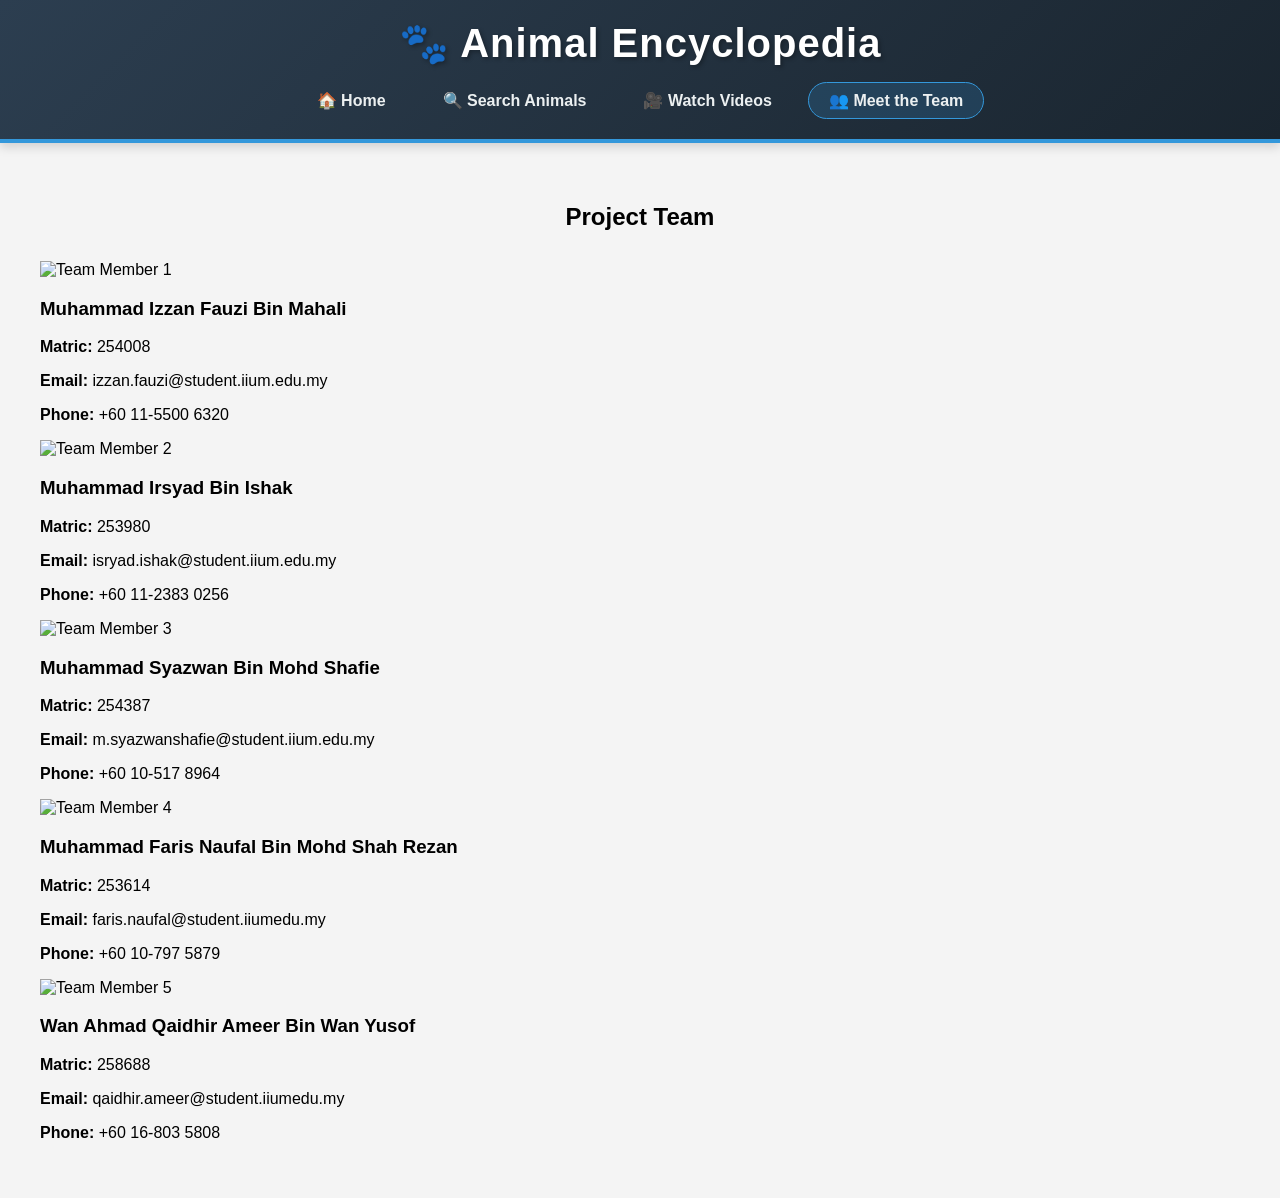
==== about.html @ ed8eb926 "change th searchFinder file into encyclopedia for better understanding" ====
<!DOCTYPE html>
<html lang="en">
<head>
  <meta charset="UTF-8">
  <meta name="viewport" content="width=device-width, initial-scale=1.0">
  <title>About Us - Animal Encyclopedia</title>
  <link rel="stylesheet" href="encyclopedia.css"> 
  <link rel="stylesheet" href="footer.css">   
  <link rel="stylesheet" href="header.css">
</head>
<body class = "allow-scroll">

  <header>
  <h1>🐾 Animal Encyclopedia</h1>
  
  <div class="header-nav">
    <a href="index.html">🏠 Home</a>
    <a href="encyclopedia.html">🔍 Search Animals</a>
    <a href="video.html">🎥 Watch Videos</a>
    <a href="about.html" style="background-color: rgba(52, 152, 219, 0.2); border: 1px solid #3498db;">👥 Meet the Team</a>
  </div>
</header>

  <main class = "about-content" style = "padding: 40px;">
    <h2 style = "text-align: center; margin-bottom: 30px;">Project Team</h2>
    
    <div class="team-wrapper">
      
      <div class = "portfolio-container">
        <img src = "picture/member1.jpg" alt = "Team Member 1" class = "profile-pic">
        <div class = "portfolio-details">
          <h3>Muhammad Izzan Fauzi Bin Mahali</h3>
          <p><strong>Matric:</strong> 254008</p>
          <p><strong>Email:</strong> izzan.fauzi@student.iium.edu.my</p>
          <p><strong>Phone:</strong> +60 11-5500 6320</p>
        </div>
      </div>

      <div class = "portfolio-container">
        <img src = "picture/member2.jpg" alt = "Team Member 2" class = "profile-pic">
        <div class = "portfolio-details">
          <h3>Muhammad Irsyad Bin Ishak</h3>
          <p><strong>Matric:</strong> 253980</p>
          <p><strong>Email:</strong> isryad.ishak@student.iium.edu.my</p>
          <p><strong>Phone:</strong> +60 11-2383 0256</p>
        </div>
      </div>

      <div class = "portfolio-container">
        <img src = "picture/member3.jpg" alt = "Team Member 3" class = "profile-pic">
        <div class = "portfolio-details">
          <h3>Muhammad Syazwan Bin Mohd Shafie</h3>
          <p><strong>Matric:</strong> 254387</p>
          <p><strong>Email:</strong> m.syazwanshafie@student.iium.edu.my</p>
          <p><strong>Phone:</strong> +60 10-517 8964</p>
        </div>
      </div>

      <div class = "portfolio-container">
        <img src = "picture/member4.jpg" alt = "Team Member 4" class = "profile-pic">
        <div class = "portfolio-details">
          <h3>Muhammad Faris Naufal Bin Mohd Shah Rezan</h3>
          <p><strong>Matric:</strong> 253614</p>
          <p><strong>Email:</strong> faris.naufal@student.iiumedu.my</p>
          <p><strong>Phone:</strong> +60 10-797 5879</p>
        </div>
      </div>

      <div class = "portfolio-container">
        <img src = "picture/member5.jpg" alt = "Team Member 5" class = "profile-pic">
        <div class = "portfolio-details">
          <h3>Wan Ahmad Qaidhir Ameer Bin Wan Yusof</h3>
          <p><strong>Matric:</strong> 258688</p>
          <p><strong>Email:</strong> qaidhir.ameer@student.iiumedu.my</p>
          <p><strong>Phone:</strong> +60 16-803 5808</p>
        </div>
      </div>

    </div>
  </main>

  <div id = "footer-placeholder"></div>
  <script src = "component.js"></script>

</body>
</html>
---- encyclopedia.css ----
body {
  font-family: Arial, sans-serif;
  margin: 0;
  background: #f4f4f4;
}

.allow-scroll {
  overflow: auto; 
}

header {
  background: #2c3e50;
  color: white;
  padding: 1rem;
  text-align: center;
}

.controls {
  display: flex;
  justify-content: center;
  gap: 10px;
  margin: 20px;
}

input, select {
  padding: 8px;
  font-size: 16px;
}

.container {
  display: grid;
  grid-template-columns: repeat(auto-fit, minmax(200px, 1fr));
  gap: 20px;
  padding: 20px;
}

.card {
  background: white;
  padding: 15px;
  border-radius: 10px;
  box-shadow: 0 2px 5px rgba(0,0,0,0.1);
  cursor: pointer;
  transition: transform 0.2s;
}

.card:hover {
  transform: scale(1.05);
}

.details {
  position: fixed;
  top: 0;
  left: 0;
  width: 100%;
  height: 100%;
  background: rgba(0,0,0,0.7);
  display: none;
  justify-content: center;
  align-items: center;
}

.details-content {
  background: white;
  padding: 20px;
  border-radius: 10px;
  max-width: 400px;
  width: 90%;
}

.close {
  float: right;
  cursor: pointer;
  font-size: 18px;
  color: red;
}
---- header.css ----
/* --- Global Header Styles (header.css) --- */
header {
  background: linear-gradient(135deg, #2c3e50, #1a252f); 
  color: white;
  padding: 20px 40px;
  text-align: center;
  box-shadow: 0 4px 10px rgba(0, 0, 0, 0.15); 
  border-bottom: 4px solid #3498db; 
  display: flex;
  flex-direction: column;
  align-items: center;
  gap: 10px; 
}

header h1 {
  margin: 0;
  font-size: 2.5rem;
  letter-spacing: 1px;
  text-shadow: 2px 2px 4px rgba(0, 0, 0, 0.3); 
}

/* --- Navigation Links --- */
.header-nav {
  display: flex;
  gap: 15px; 
  margin-top: 5px;
}

.header-nav a {
  color: #ecf0f1; 
  text-decoration: none;
  font-size: 1rem;
  font-weight: bold;
  padding: 8px 20px;
  border-radius: 20px; 
  border: 1px solid transparent;
  transition: all 0.3s ease;
}

.header-nav a:hover {
  background-color: rgba(52, 152, 219, 0.2); 
  border: 1px solid #3498db; 
  color: white;
  transform: translateY(-2px); 
}
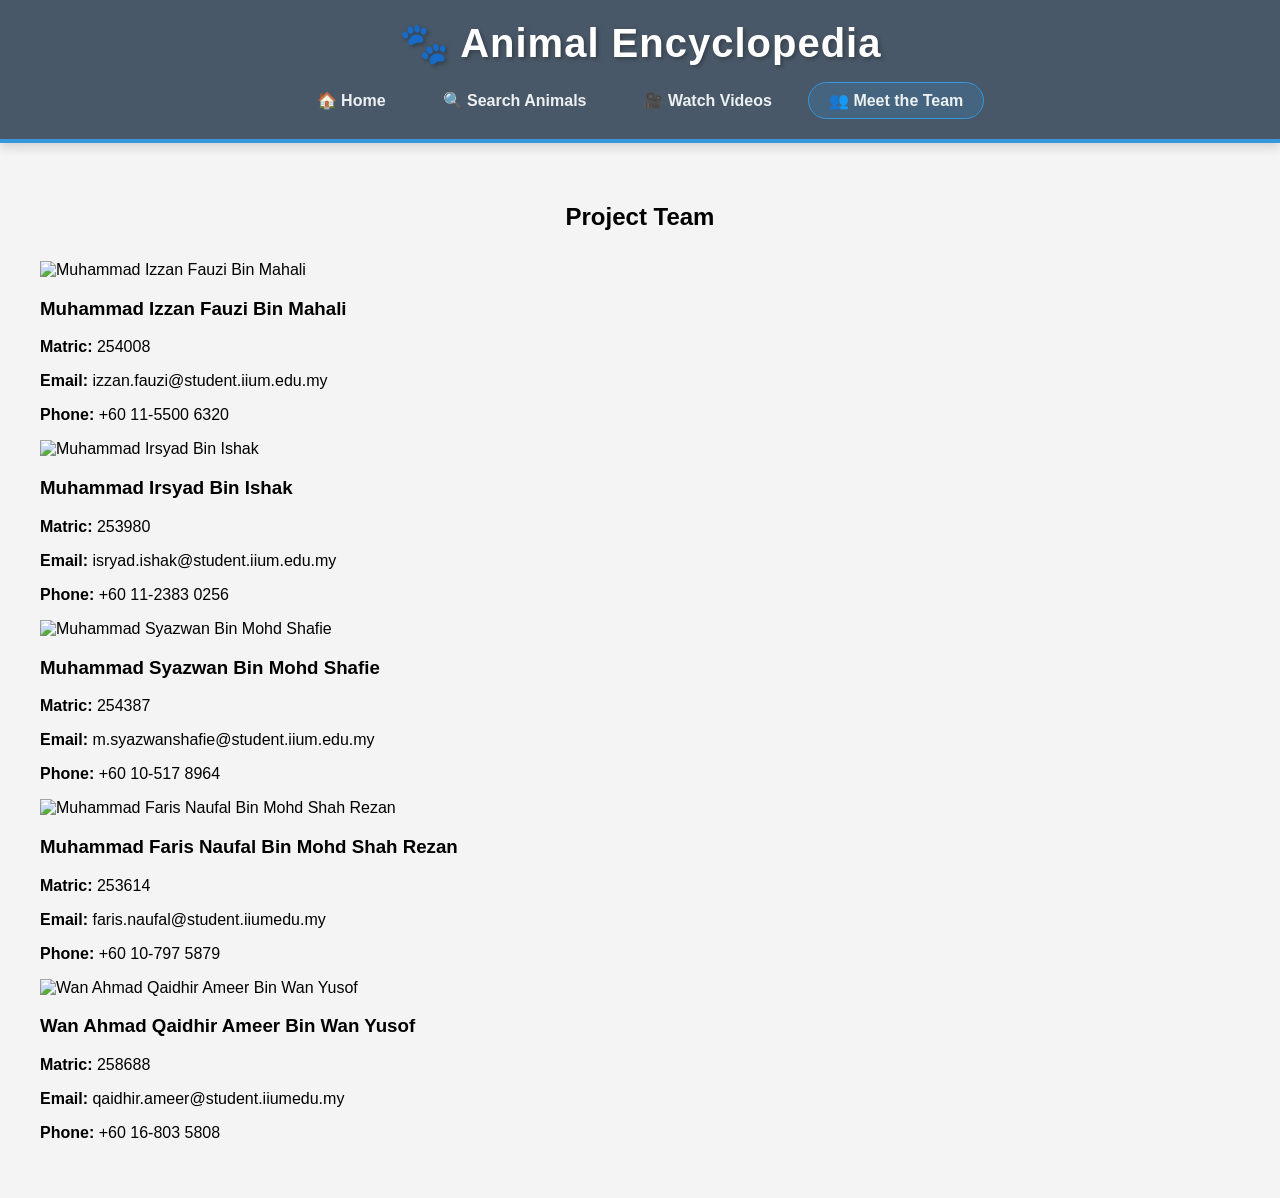
==== commit 5e62169c: "new background cover" ====
--- a/about.html
+++ b/about.html
@@ -3,84 +3,35 @@
 <head>
   <meta charset="UTF-8">
   <meta name="viewport" content="width=device-width, initial-scale=1.0">
-  <title>About Us - Animal Encyclopedia</title>
-  <link rel="stylesheet" href="encyclopedia.css"> 
-  <link rel="stylesheet" href="footer.css">   
+  <title>Meet the Team - Animal Encyclopedia</title>
+  
+  <link rel="stylesheet" href="background.css"> 
+  <link rel="stylesheet" href="footer.css">      
   <link rel="stylesheet" href="header.css">
 </head>
-<body class = "allow-scroll">
+<body>
 
   <header>
-  <h1>🐾 Animal Encyclopedia</h1>
-  
-  <div class="header-nav">
-    <a href="index.html">🏠 Home</a>
-    <a href="encyclopedia.html">🔍 Search Animals</a>
-    <a href="video.html">🎥 Watch Videos</a>
-    <a href="about.html" style="background-color: rgba(52, 152, 219, 0.2); border: 1px solid #3498db;">👥 Meet the Team</a>
-  </div>
-</header>
+    <h1>🐾 Animal Encyclopedia</h1>
+    <div class="header-nav">
+      <a href="index.html">🏠 Home</a>
+      <a href="encyclopedia.html">🔍 Search Animals</a>
+      <a href="video.html">🎥 Watch Videos</a>
+      <a href="about.html" style="background-color: rgba(52, 152, 219, 0.2); border: 1px solid #3498db;">👥 Meet the Team</a>
+    </div>
+  </header>
 
-  <main class = "about-content" style = "padding: 40px;">
-    <h2 style = "text-align: center; margin-bottom: 30px;">Project Team</h2>
+  <main class="about-content" style="padding: 40px;">
+    <h2 style="text-align: center; margin-bottom: 30px;">Project Team</h2>
     
-    <div class="team-wrapper">
-      
-      <div class = "portfolio-container">
-        <img src = "picture/member1.jpg" alt = "Team Member 1" class = "profile-pic">
-        <div class = "portfolio-details">
-          <h3>Muhammad Izzan Fauzi Bin Mahali</h3>
-          <p><strong>Matric:</strong> 254008</p>
-          <p><strong>Email:</strong> izzan.fauzi@student.iium.edu.my</p>
-          <p><strong>Phone:</strong> +60 11-5500 6320</p>
-        </div>
-      </div>
+    <div class="team-wrapper" id="teamContainer"></div>
 
-      <div class = "portfolio-container">
-        <img src = "picture/member2.jpg" alt = "Team Member 2" class = "profile-pic">
-        <div class = "portfolio-details">
-          <h3>Muhammad Irsyad Bin Ishak</h3>
-          <p><strong>Matric:</strong> 253980</p>
-          <p><strong>Email:</strong> isryad.ishak@student.iium.edu.my</p>
-          <p><strong>Phone:</strong> +60 11-2383 0256</p>
-        </div>
-      </div>
-
-      <div class = "portfolio-container">
-        <img src = "picture/member3.jpg" alt = "Team Member 3" class = "profile-pic">
-        <div class = "portfolio-details">
-          <h3>Muhammad Syazwan Bin Mohd Shafie</h3>
-          <p><strong>Matric:</strong> 254387</p>
-          <p><strong>Email:</strong> m.syazwanshafie@student.iium.edu.my</p>
-          <p><strong>Phone:</strong> +60 10-517 8964</p>
-        </div>
-      </div>
-
-      <div class = "portfolio-container">
-        <img src = "picture/member4.jpg" alt = "Team Member 4" class = "profile-pic">
-        <div class = "portfolio-details">
-          <h3>Muhammad Faris Naufal Bin Mohd Shah Rezan</h3>
-          <p><strong>Matric:</strong> 253614</p>
-          <p><strong>Email:</strong> faris.naufal@student.iiumedu.my</p>
-          <p><strong>Phone:</strong> +60 10-797 5879</p>
-        </div>
-      </div>
-
-      <div class = "portfolio-container">
-        <img src = "picture/member5.jpg" alt = "Team Member 5" class = "profile-pic">
-        <div class = "portfolio-details">
-          <h3>Wan Ahmad Qaidhir Ameer Bin Wan Yusof</h3>
-          <p><strong>Matric:</strong> 258688</p>
-          <p><strong>Email:</strong> qaidhir.ameer@student.iiumedu.my</p>
-          <p><strong>Phone:</strong> +60 16-803 5808</p>
-        </div>
-      </div>
-
-    </div>
   </main>
 
-  <div id = "footer-placeholder"></div>
-  <script src = "component.js"></script>
+  <div id="footer-placeholder"></div>
+  
+  <script src="component.js"></script>
+  <script src="about.js"></script>
 
 </body>
 </html>
--- a/background.css
+++ b/background.css
@@ -0,0 +1,79 @@
+body {
+  font-family: Arial, sans-serif;
+  margin: 0;
+  background: #f4f4f4;
+}
+
+.allow-scroll {
+  overflow: auto; 
+}
+
+.controls {
+  display: flex;
+  justify-content: center;
+  gap: 10px;
+  margin: 20px;
+}
+
+input, select {
+  padding: 8px;
+  font-size: 16px;
+}
+
+.container {
+  display: grid;
+  grid-template-columns: repeat(auto-fit, minmax(200px, 1fr));
+  gap: 20px;
+  padding: 20px;
+}
+
+.card {
+  background: white;
+  padding: 15px;
+  border-radius: 10px;
+  box-shadow: 0 2px 5px rgba(0,0,0,0.1);
+  cursor: pointer;
+  transition: transform 0.2s;
+}
+
+.card:hover {
+  transform: scale(1.05);
+}
+
+.details {
+  position: fixed;
+  top: 0;
+  left: 0;
+  width: 100%;
+  height: 100%;
+  background: rgba(0,0,0,0.7);
+  display: none;
+  justify-content: center;
+  align-items: center;
+}
+
+.details-content {
+  background: white;
+  padding: 20px;
+  border-radius: 10px;
+  max-width: 400px;
+  width: 90%;
+}
+
+.close {
+  float: right;
+  cursor: pointer;
+  font-size: 18px;
+  color: red;
+}
+
+/* Consolidated Global Input Styles */
+input, select {
+  padding: 10px 15px;
+  font-size: 1rem;
+  border: 1px solid #ccc;
+  border-radius: 8px;
+  outline: none;
+  font-family: Arial, sans-serif;
+  box-shadow: 0 2px 5px rgba(0,0,0,0.05);
+}
--- a/header.css
+++ b/header.css
@@ -1,6 +1,15 @@
 /* --- Global Header Styles (header.css) --- */
 header {
-  background: linear-gradient(135deg, #2c3e50, #1a252f); 
+  /* Link to your new header GIF */
+  background-image: url('image/background/header-background.gif');
+
+  /* Paint your navy blue color over the GIF at 80% opacity */
+  background-color: rgba(44, 62, 80, 0.85); 
+  background-blend-mode: overlay; 
+
+  background-size: cover;
+  background-position: center;
+
   color: white;
   padding: 20px 40px;
   text-align: center;
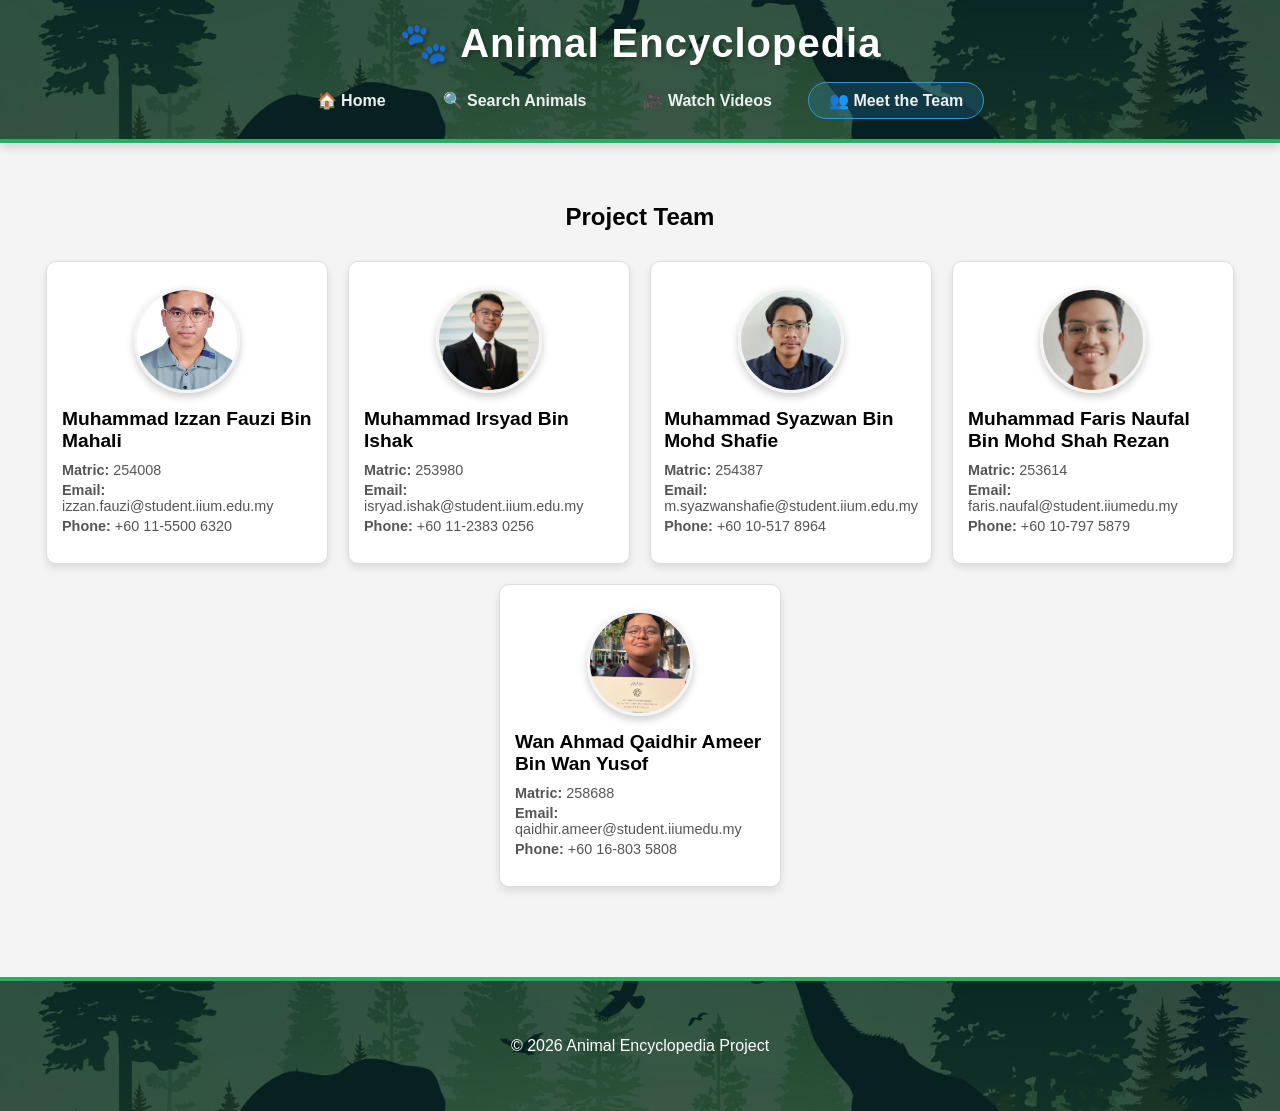
==== commit 43df3d96: "minor tweak" ====
--- a/about.html
+++ b/about.html
@@ -1,37 +1,37 @@
 <!DOCTYPE html>
-<html lang="en">
+<html lang = "en">
 <head>
-  <meta charset="UTF-8">
-  <meta name="viewport" content="width=device-width, initial-scale=1.0">
+  <meta charset = "UTF-8">
+  <meta name = "viewport" content = "width=device-width, initial-scale=1.0">
   <title>Meet the Team - Animal Encyclopedia</title>
   
-  <link rel="stylesheet" href="background.css"> 
-  <link rel="stylesheet" href="footer.css">      
-  <link rel="stylesheet" href="header.css">
+  <link rel = "stylesheet" href = "background.css"> 
+  <link rel = "stylesheet" href = "footer.css">      
+  <link rel = "stylesheet" href = "header.css">
 </head>
 <body>
 
   <header>
     <h1>🐾 Animal Encyclopedia</h1>
-    <div class="header-nav">
-      <a href="index.html">🏠 Home</a>
-      <a href="encyclopedia.html">🔍 Search Animals</a>
-      <a href="video.html">🎥 Watch Videos</a>
-      <a href="about.html" style="background-color: rgba(52, 152, 219, 0.2); border: 1px solid #3498db;">👥 Meet the Team</a>
+    <div class = "header-nav">
+      <a href = "index.html">🏠 Home</a>
+      <a href = "encyclopedia.html">🔍 Search Animals</a>
+      <a href = "video.html">🎥 Watch Videos</a>
+      <a href = "about.html" style="background-color: rgba(52, 152, 219, 0.2); border: 1px solid #3498db;">👥 Meet the Team</a>
     </div>
   </header>
 
-  <main class="about-content" style="padding: 40px;">
-    <h2 style="text-align: center; margin-bottom: 30px;">Project Team</h2>
+  <main class = "about-content" style = "padding: 40px;">
+    <h2 style = "text-align: center; margin-bottom: 30px;">Project Team</h2>
     
-    <div class="team-wrapper" id="teamContainer"></div>
+    <div class = "team-wrapper" id = "teamContainer"></div>
 
   </main>
 
-  <div id="footer-placeholder"></div>
+  <div id = "footer-placeholder"></div>
   
-  <script src="component.js"></script>
-  <script src="about.js"></script>
+  <script src = "component.js"></script>
+  <script src = "about.js"></script>
 
 </body>
 </html>
--- a/background.css
+++ b/background.css
@@ -76,4 +76,13 @@
   outline: none;
   font-family: Arial, sans-serif;
   box-shadow: 0 2px 5px rgba(0,0,0,0.05);
+}
+
+/* --- Mobile Styles for Animal Search --- */
+@media (max-width: 768px) {
+  .controls {
+    flex-direction: column; /* Stacks the search bars vertically on phones */
+    align-items: stretch;
+    padding: 0 20px;
+  }
 }
--- a/footer.css
+++ b/footer.css
@@ -0,0 +1,79 @@
+/* --- Footer Team Portfolio Styles --- */
+.site-footer {
+  /* 1. Add the exact same background image as the header */
+  background-image: url('image/background/header-background.jpeg');
+  background-size: cover;
+  background-position: center;
+
+  /* 2. Changed the color layer to match the header's exact charcoal tint */
+  background-color: rgba(20, 30, 20, 0.65);
+  /* 3. Changed from 'overlay' to 'multiply' so the image darkens identically */
+  background-blend-mode: multiply;
+
+  color: white;
+  padding: 40px 20px;
+  margin-top: 50px; 
+  text-align: center; 
+
+  /* 4. Optional: Adds a matching top border if you want it symmetrical with the header's bottom border */
+  border-top: 4px solid #27ae60;
+}
+
+.site-footer h2 {
+  margin: 0 0 30px 0;
+  font-size: 2rem;
+  letter-spacing: 1px;
+}
+
+/* This wrapper holds all 5 cards and spaces them out */
+.team-wrapper {
+  display: flex;
+  flex-wrap: wrap; /* Allows cards to wrap to the next line on small screens */
+  justify-content: center;
+  gap: 20px; /* Space between each team member card */
+  max-width: 1400px;
+  margin: 0 auto;
+}
+
+/* The individual member card */
+/* 1. Update the card background so it looks good on a light page */
+.portfolio-container {
+  display: flex;
+  flex-direction: column;
+  align-items: center;
+  background: white; /* Changed from transparent to solid white */
+  padding: 25px 15px;
+  border-radius: 10px;
+  border: 1px solid #ddd; /* Light gray border */
+  box-shadow: 0 4px 8px rgba(0,0,0,0.1); /* Added a nice soft shadow */
+  width: 250px; 
+  transition: transform 0.2s ease; 
+}
+
+/* Small hover effect to make the cards feel interactive */
+.portfolio-container:hover {
+  transform: translateY(-10px);
+  background: rgba(255, 255, 255, 0.1);
+}
+
+.profile-pic {
+  width: 100px;
+  height: 100px;
+  border-radius: 50%; 
+  object-fit: cover; 
+  border: 3px solid #f4f4f4;
+  box-shadow: 0 4px 8px rgba(0,0,0,0.2);
+  margin-bottom: 15px; /* Space between picture and name */
+}
+
+.portfolio-details h3 {
+  margin: 0 0 10px 0;
+  font-size: 1.2rem;
+}
+
+/* 2. Change the detail text color to dark gray so you can read it! */
+.portfolio-details p {
+  margin: 4px 0;
+  font-size: 0.9rem;
+  color: #555; /* Changed from #ecf0f1 (white) to #555 (dark gray) */
+}
--- a/header.css
+++ b/header.css
@@ -1,12 +1,12 @@
 /* --- Global Header Styles (header.css) --- */
 header {
   /* Link to your new header GIF */
-  background-image: url('image/background/header-background.gif');
+  background-image: url('image/background/header-background.jpeg');
 
-  /* Paint your navy blue color over the GIF at 80% opacity */
-  background-color: rgba(44, 62, 80, 0.85); 
-  background-blend-mode: overlay; 
-
+  /* Changed to a darker charcoal-tint with slightly higher opacity (0.65) 
+     to make the white text pop significantly more against the trees */
+  background-color: rgba(20, 30, 20, 0.65); 
+  background-blend-mode: multiply; /* Changed to 'multiply' to cleanly darken the green image */
   background-size: cover;
   background-position: center;
 
@@ -14,7 +14,7 @@
   padding: 20px 40px;
   text-align: center;
   box-shadow: 0 4px 10px rgba(0, 0, 0, 0.15); 
-  border-bottom: 4px solid #3498db; 
+  border-bottom: 4px solid #27ae60; 
   display: flex;
   flex-direction: column;
   align-items: center;
@@ -51,4 +51,21 @@
   border: 1px solid #3498db; 
   color: white;
   transform: translateY(-2px); 
+}
+
+/* --- Mobile Styles for Header --- */
+@media (max-width: 768px) {
+  header h1 {
+    font-size: 1.8rem; /* Shrink the header title slightly */
+  }
+  
+  .header-nav {
+    flex-wrap: wrap; /* Allows the buttons to stack on top of each other */
+    justify-content: center;
+  }
+  
+  .header-nav a {
+    padding: 8px 12px; /* Make the buttons slightly smaller to fit better */
+    font-size: 0.9rem;
+  }
 }
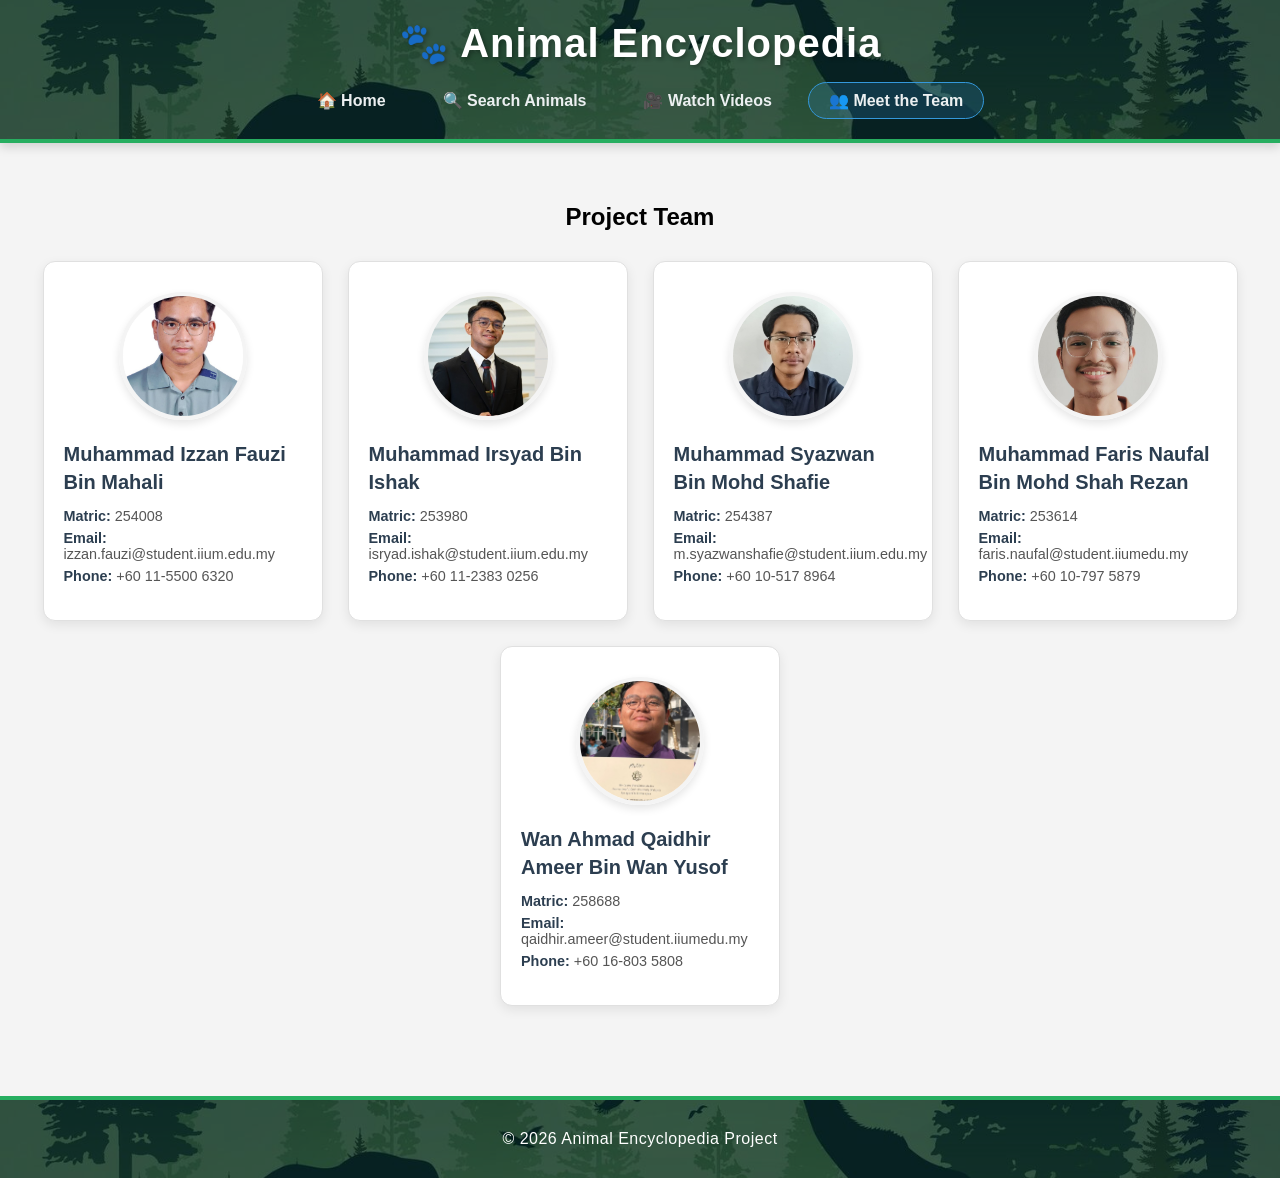
==== commit 6967837c: "added comments" ====
--- a/about.html
+++ b/about.html
@@ -8,6 +8,7 @@
   <link rel = "stylesheet" href = "background.css"> 
   <link rel = "stylesheet" href = "footer.css">      
   <link rel = "stylesheet" href = "header.css">
+  <link rel = "stylesheet" href = "about.css">
 </head>
 <body>
 
--- a/footer.css
+++ b/footer.css
@@ -1,79 +1,26 @@
-/* --- Footer Team Portfolio Styles --- */
+/* --- Clean, Unified Footer Styles (footer.css) --- */
+
 .site-footer {
-  /* 1. Add the exact same background image as the header */
+  /* Connected asset path matching your header image */
   background-image: url('image/background/header-background.jpeg');
   background-size: cover;
   background-position: center;
 
-  /* 2. Changed the color layer to match the header's exact charcoal tint */
-  background-color: rgba(20, 30, 20, 0.65);
-  /* 3. Changed from 'overlay' to 'multiply' so the image darkens identically */
-  background-blend-mode: multiply;
+  /* Natural dark charcoal tint for absolute text readability */
+  background-color: rgba(20, 30, 20, 0.65); 
+  background-blend-mode: multiply; 
 
   color: white;
-  padding: 40px 20px;
+  padding: 30px 20px;
   margin-top: 50px; 
   text-align: center; 
-
-  /* 4. Optional: Adds a matching top border if you want it symmetrical with the header's bottom border */
-  border-top: 4px solid #27ae60;
+  
+  /* Symmetrical green accent border matching the header */
+  border-top: 4px solid #27ae60; 
 }
 
-.site-footer h2 {
-  margin: 0 0 30px 0;
-  font-size: 2rem;
-  letter-spacing: 1px;
-}
-
-/* This wrapper holds all 5 cards and spaces them out */
-.team-wrapper {
-  display: flex;
-  flex-wrap: wrap; /* Allows cards to wrap to the next line on small screens */
-  justify-content: center;
-  gap: 20px; /* Space between each team member card */
-  max-width: 1400px;
-  margin: 0 auto;
-}
-
-/* The individual member card */
-/* 1. Update the card background so it looks good on a light page */
-.portfolio-container {
-  display: flex;
-  flex-direction: column;
-  align-items: center;
-  background: white; /* Changed from transparent to solid white */
-  padding: 25px 15px;
-  border-radius: 10px;
-  border: 1px solid #ddd; /* Light gray border */
-  box-shadow: 0 4px 8px rgba(0,0,0,0.1); /* Added a nice soft shadow */
-  width: 250px; 
-  transition: transform 0.2s ease; 
-}
-
-/* Small hover effect to make the cards feel interactive */
-.portfolio-container:hover {
-  transform: translateY(-10px);
-  background: rgba(255, 255, 255, 0.1);
-}
-
-.profile-pic {
-  width: 100px;
-  height: 100px;
-  border-radius: 50%; 
-  object-fit: cover; 
-  border: 3px solid #f4f4f4;
-  box-shadow: 0 4px 8px rgba(0,0,0,0.2);
-  margin-bottom: 15px; /* Space between picture and name */
-}
-
-.portfolio-details h3 {
-  margin: 0 0 10px 0;
-  font-size: 1.2rem;
-}
-
-/* 2. Change the detail text color to dark gray so you can read it! */
-.portfolio-details p {
-  margin: 4px 0;
-  font-size: 0.9rem;
-  color: #555; /* Changed from #ecf0f1 (white) to #555 (dark gray) */
+.site-footer p {
+  margin: 0;
+  font-size: 1rem;
+  letter-spacing: 0.5px;
 }
--- a/header.css
+++ b/header.css
@@ -1,6 +1,5 @@
 /* --- Global Header Styles (header.css) --- */
 header {
-  /* Link to your new header GIF */
   background-image: url('image/background/header-background.jpeg');
 
   /* Changed to a darker charcoal-tint with slightly higher opacity (0.65) 
--- a/about.css
+++ b/about.css
@@ -0,0 +1,64 @@
+/* The wrapper that centers the 5 cards on your screen */
+.team-wrapper {
+  display: flex;
+  flex-wrap: wrap;       /* Allows cards to wrap neatly onto new rows on smaller screens */
+  justify-content: center;
+  gap: 25px;            /* Comfortable spacing between cards */
+  max-width: 1200px;
+  margin: 30px auto 0 auto;
+}
+
+/* The individual team portfolio card layout */
+.portfolio-container {
+  display: flex;
+  flex-direction: column;
+  align-items: center;
+  background: #ffffff;  /* Solid white card background */
+  padding: 30px 20px;
+  border-radius: 12px;
+  border: 1px solid #e0e0e0;
+  box-shadow: 0 4px 12px rgba(0, 0, 0, 0.08); /* Soft drop shadow */
+  width: 280px;         /* Uniform width for all team members */
+  box-sizing: border-box;
+  transition: transform 0.3s ease, box-shadow 0.3s ease;
+}
+
+/* Clean micro-interaction when a user hovers over a member's card */
+.portfolio-container:hover {
+  transform: translateY(-8px); /* Smoothly lifts the card up */
+  box-shadow: 0 8px 20px rgba(0, 0, 0, 0.15); /* Deepens the shadow */
+}
+
+/* Styles for the round student profile pictures */
+.profile-pic {
+  width: 120px;
+  height: 120px;
+  border-radius: 50%;   /* Cuts the image into a perfect circle */
+  object-fit: cover;    /* Prevents the photo from stretching or distorting */
+  border: 4px solid #f4f4f4;
+  box-shadow: 0 4px 8px rgba(0, 0, 0, 0.1);
+  margin-bottom: 20px;
+}
+
+/* Team member typography mapping */
+.portfolio-details {
+  text-align: left;
+  width: 100%;
+}
+
+.portfolio-details h3 {
+  margin: 0 0 12px 0;
+  color: #2c3e50;       /* Dark slate gray for names */
+  font-size: 1.25rem;
+  line-height: 1.4;
+}
+
+.portfolio-details p {
+  margin: 6px 0;
+  font-size: 0.9rem;
+  color: #555555;       /* Clearly readable dark gray for data metrics */
+}
+
+.portfolio-details strong {
+  color: #2c3e50;       /* Darker tone for label weights (e.g., Matric:) */
+}
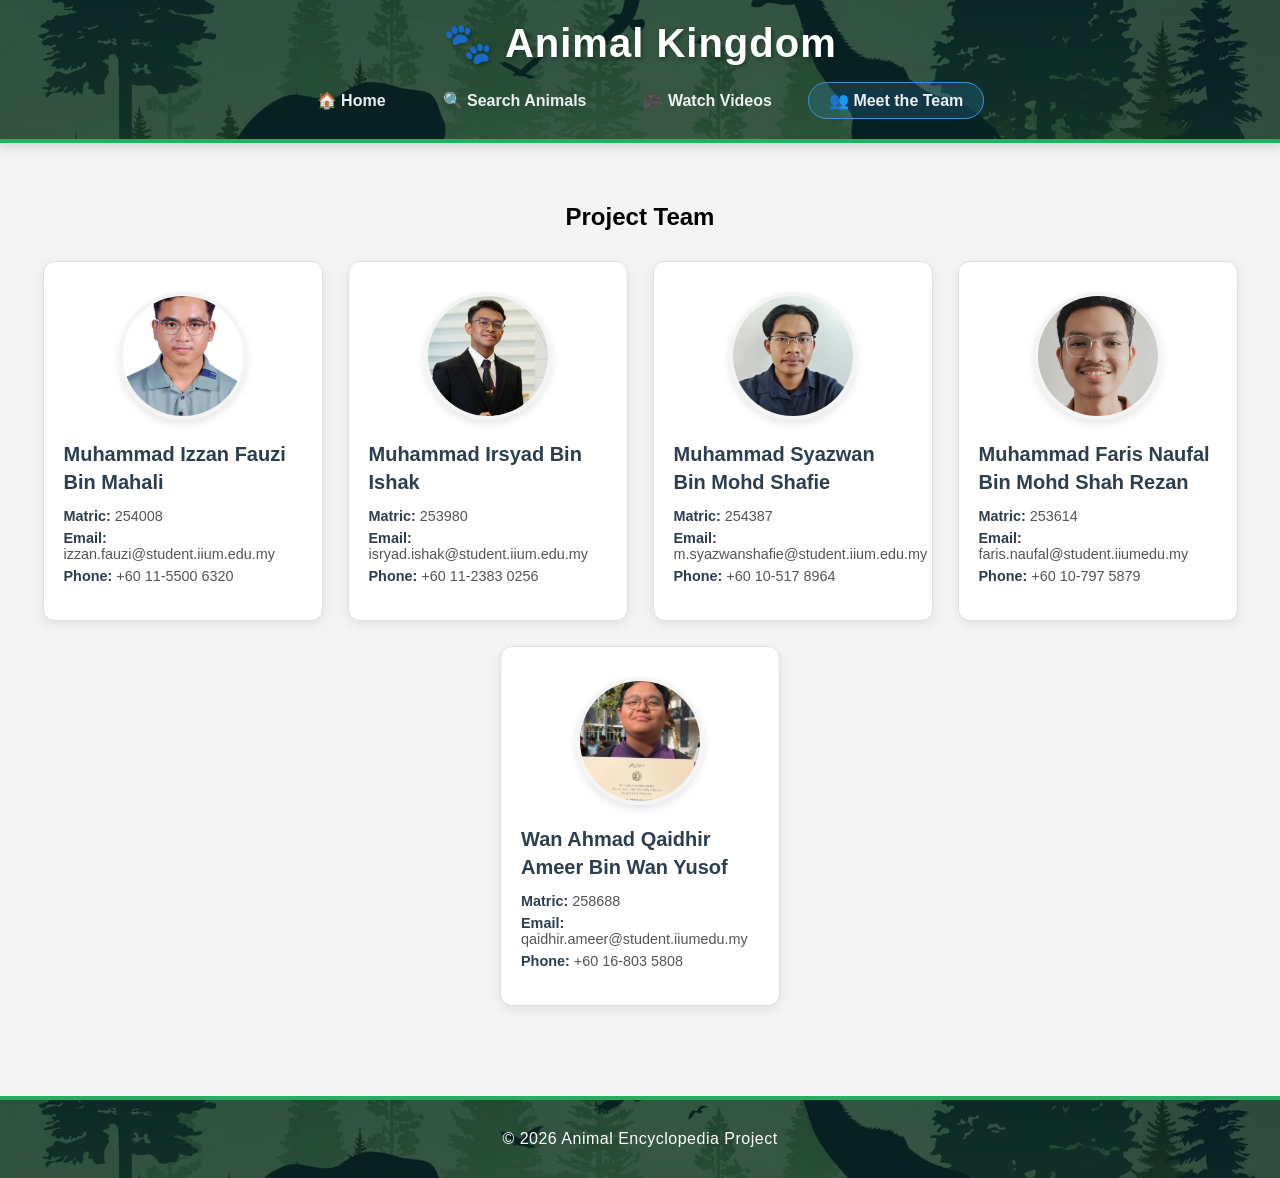
==== commit 759f94ee: "New name of the project" ====
--- a/about.html
+++ b/about.html
@@ -3,7 +3,7 @@
 <head>
   <meta charset = "UTF-8">
   <meta name = "viewport" content = "width=device-width, initial-scale=1.0">
-  <title>Meet the Team - Animal Encyclopedia</title>
+  <title>Meet the Team</title>
   
   <link rel = "stylesheet" href = "background.css"> 
   <link rel = "stylesheet" href = "footer.css">      
@@ -13,7 +13,7 @@
 <body>
 
   <header>
-    <h1>🐾 Animal Encyclopedia</h1>
+    <h1>🐾 Animal Kingdom</h1>
     <div class = "header-nav">
       <a href = "index.html">🏠 Home</a>
       <a href = "encyclopedia.html">🔍 Search Animals</a>
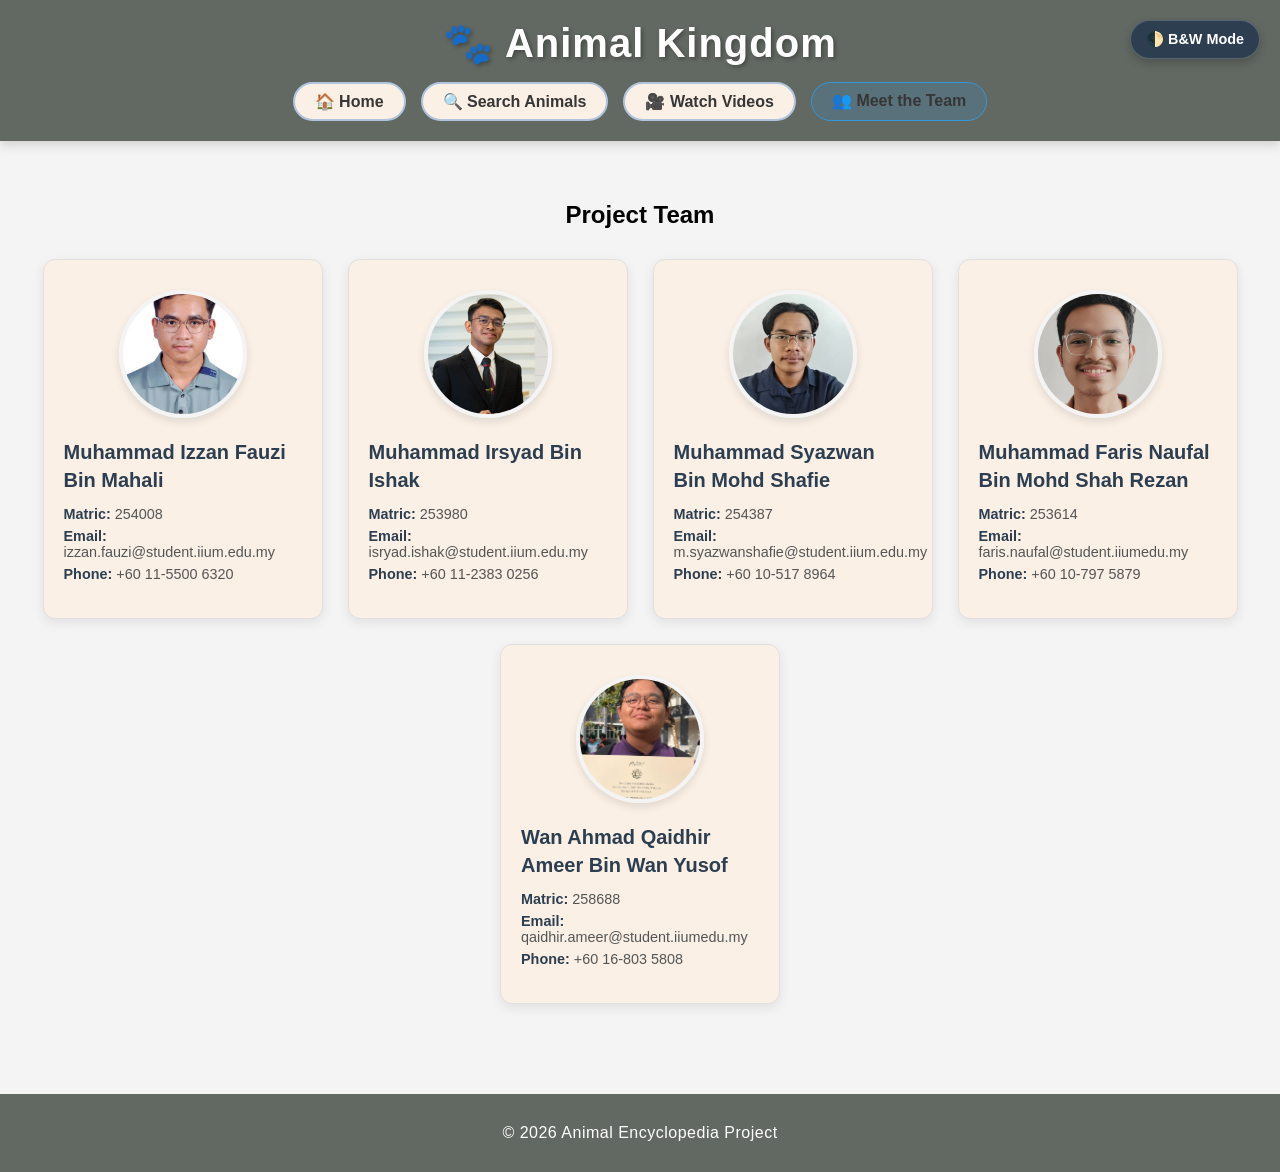
==== commit 65049cab: "new function" ====
--- a/about.html
+++ b/about.html
@@ -15,10 +15,10 @@
   <header>
     <h1>🐾 Animal Kingdom</h1>
     <div class = "header-nav">
-      <a href = "index.html">🏠 Home</a>
-      <a href = "encyclopedia.html">🔍 Search Animals</a>
-      <a href = "video.html">🎥 Watch Videos</a>
-      <a href = "about.html" style="background-color: rgba(52, 152, 219, 0.2); border: 1px solid #3498db;">👥 Meet the Team</a>
+      <a href = "index.html" title="Return to the main welcome screen">🏠 Home</a>
+      <a href = "encyclopedia.html" title="Explore and filter the interactive animal database">🔍 Search Animals</a>
+      <a href = "video.html" title="Watch educational animal documentaries and clips">🎥 Watch Videos</a>
+      <a href = "about.html" title="View the student developers behind this project" style="background-color: rgba(52, 152, 219, 0.2); border: 1px solid #3498db;">👥 Meet the Team</a>
     </div>
   </header>
 
--- a/background.css
+++ b/background.css
@@ -85,4 +85,36 @@
     align-items: stretch;
     padding: 0 20px;
   }
+}
+
+/* ==========================================================================
+   Inclusive Accessibility Features (Grayscale / OKU Contrast Mode)
+   ========================================================================== */
+
+/* Style for the floating accessibility trigger button */
+#bwToggle {
+  position: fixed;
+  top: 20px;
+  right: 20px;
+  z-index: 10001; /* High index layer so it sits securely on top of headers */
+  padding: 10px 15px;
+  font-size: 0.9rem;
+  font-weight: bold;
+  background-color: #2c3e50; /* Matches your core theme color palette */
+  color: #ffffff;
+  border: 1px solid rgba(255, 255, 255, 0.2);
+  border-radius: 30px; /* Clean, modern capsule shape */
+  cursor: pointer;
+  box-shadow: 0 4px 10px rgba(0, 0, 0, 0.2);
+}
+
+#bwToggle:hover {
+  background-color: #1a252f; /* Darkens slightly on hover */
+  transform: scale(1.05);
+}
+
+/* The active accessibility state class selector */
+.grayscale,
+.grayscale * {
+  filter: grayscale(100%) !important; /* Force override color profiles on images/videos */
 }
--- a/footer.css
+++ b/footer.css
@@ -1,22 +1,14 @@
 /* --- Clean, Unified Footer Styles (footer.css) --- */
 
 .site-footer {
-  /* Connected asset path matching your header image */
-  background-image: url('image/background/header-background.jpeg');
-  background-size: cover;
-  background-position: center;
-
+ 
   /* Natural dark charcoal tint for absolute text readability */
   background-color: rgba(20, 30, 20, 0.65); 
-  background-blend-mode: multiply; 
-
   color: white;
   padding: 30px 20px;
   margin-top: 50px; 
-  text-align: center; 
-  
-  /* Symmetrical green accent border matching the header */
-  border-top: 4px solid #27ae60; 
+  margin-bottom: auto;
+  text-align: center;  
 }
 
 .site-footer p {
--- a/header.css
+++ b/header.css
@@ -1,19 +1,12 @@
 /* --- Global Header Styles (header.css) --- */
 header {
-  background-image: url('image/background/header-background.jpeg');
 
-  /* Changed to a darker charcoal-tint with slightly higher opacity (0.65) 
-     to make the white text pop significantly more against the trees */
   background-color: rgba(20, 30, 20, 0.65); 
-  background-blend-mode: multiply; /* Changed to 'multiply' to cleanly darken the green image */
-  background-size: cover;
-  background-position: center;
-
+  margin-top: auto; 
   color: white;
   padding: 20px 40px;
   text-align: center;
-  box-shadow: 0 4px 10px rgba(0, 0, 0, 0.15); 
-  border-bottom: 4px solid #27ae60; 
+  box-shadow: 0 4px 10px rgba(0, 0, 0, 0.15);  
   display: flex;
   flex-direction: column;
   align-items: center;
@@ -35,19 +28,20 @@
 }
 
 .header-nav a {
-  color: #ecf0f1; 
+  color: #373636; 
   text-decoration: none;
   font-size: 1rem;
   font-weight: bold;
   padding: 8px 20px;
+  background-color: linen;
   border-radius: 20px; 
-  border: 1px solid transparent;
+  border: 2px solid lightsteelblue;
   transition: all 0.3s ease;
 }
 
 .header-nav a:hover {
-  background-color: rgba(52, 152, 219, 0.2); 
-  border: 1px solid #3498db; 
+  background-color: rgba(255, 255, 255, 0.2); 
+  border: 2px solid #3498db; 
   color: white;
   transform: translateY(-2px); 
 }
--- a/about.css
+++ b/about.css
@@ -13,7 +13,7 @@
   display: flex;
   flex-direction: column;
   align-items: center;
-  background: #ffffff;  /* Solid white card background */
+  background: linen;  /* Solid white card background */
   padding: 30px 20px;
   border-radius: 12px;
   border: 1px solid #e0e0e0;
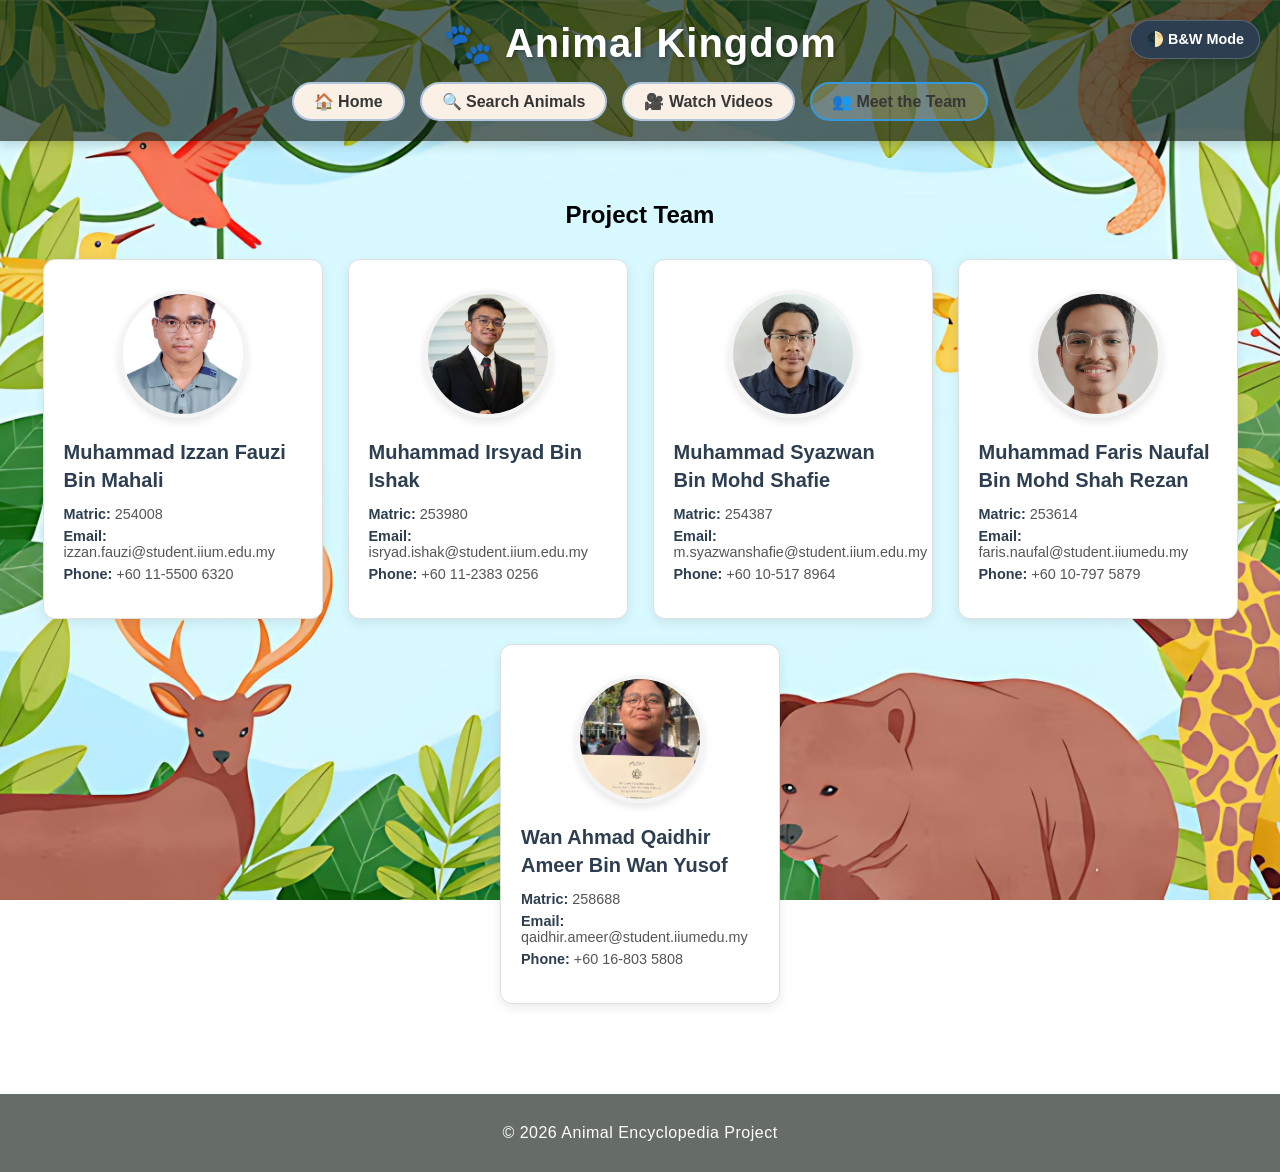
==== commit 439ff308: "merging the 2 file" ====
--- a/about.html
+++ b/about.html
@@ -1,38 +1,37 @@
 <!DOCTYPE html>
-<html lang = "en">
+<html lang="en">
 <head>
-  <meta charset = "UTF-8">
-  <meta name = "viewport" content = "width=device-width, initial-scale=1.0">
+  <meta charset="UTF-8">
+  <meta name="viewport" content="width=device-width, initial-scale=1.0">
   <title>Meet the Team</title>
   
-  <link rel = "stylesheet" href = "background.css"> 
-  <link rel = "stylesheet" href = "footer.css">      
-  <link rel = "stylesheet" href = "header.css">
-  <link rel = "stylesheet" href = "about.css">
+  <link rel="stylesheet" href="background.css"> 
+  <link rel="stylesheet" href="footer.css">      
+  <link rel="stylesheet" href="header.css">
+  <link rel="stylesheet" href="about.css">
 </head>
 <body>
 
   <header>
-    <h1>🐾 Animal Kingdom</h1>
-    <div class = "header-nav">
-      <a href = "index.html" title="Return to the main welcome screen">🏠 Home</a>
-      <a href = "encyclopedia.html" title="Explore and filter the interactive animal database">🔍 Search Animals</a>
-      <a href = "video.html" title="Watch educational animal documentaries and clips">🎥 Watch Videos</a>
-      <a href = "about.html" title="View the student developers behind this project" style="background-color: rgba(52, 152, 219, 0.2); border: 1px solid #3498db;">👥 Meet the Team</a>
+    <h1 title="Animal Kingdom Project">🐾 Animal Kingdom</h1>
+    <div class="header-nav">
+      <a href="index.html" title="Return to the main welcome screen">🏠 Home</a>
+      <a href="encyclopedia.html" title="Explore and filter the interactive animal database">🔍 Search Animals</a>
+      <a href="video.html" title="Watch educational animal documentaries">🎥 Watch Videos</a>
+      <a href="about.html" class="active-nav" title="View the student developers behind this project">👥 Meet the Team</a>
     </div>
   </header>
 
-  <main class = "about-content" style = "padding: 40px;">
-    <h2 style = "text-align: center; margin-bottom: 30px;">Project Team</h2>
+  <main class="about-content">
+    <h2>Project Team</h2>
     
-    <div class = "team-wrapper" id = "teamContainer"></div>
-
+    <div class="team-wrapper" id="teamContainer"></div>
   </main>
 
-  <div id = "footer-placeholder"></div>
+  <div id="footer-placeholder"></div>
   
-  <script src = "component.js"></script>
-  <script src = "about.js"></script>
+  <script src="component.js"></script>
+  <script src="about.js"></script>
 
 </body>
 </html>
--- a/background.css
+++ b/background.css
@@ -1,13 +1,18 @@
+/* --- Global Background & Main Layout Styles --- */
 body {
+  background-image: url('image/background/index-background.jpeg');
+  background-size: cover;
+  background-position: center;
+  background-attachment: fixed;
+  margin: 0;
   font-family: Arial, sans-serif;
-  margin: 0;
-  background: #f4f4f4;
 }
 
 .allow-scroll {
   overflow: auto; 
 }
 
+/* --- Global Control Panel (Search & Dropdowns) --- */
 .controls {
   display: flex;
   justify-content: center;
@@ -16,10 +21,27 @@
 }
 
 input, select {
-  padding: 8px;
-  font-size: 16px;
+  background-color: linen;
+  border-radius: 10px;
+  box-shadow: 0 2px 5px rgba(0,0,0,0.1);
+  cursor: pointer;
+  transition: transform 0.2s;
+  border: 3px solid lightsteelblue;
+  padding: 10px 15px;
+  font-size: 1rem;
+  font-family: Arial, sans-serif;
 }
 
+/* --- Mobile Styles for Global Controls --- */
+@media (max-width: 768px) {
+  .controls {
+    flex-direction: column; 
+    align-items: stretch;
+    padding: 0 20px;
+  }
+}
+
+/* --- Dynamic Data Grids (Encyclopedia) --- */
 .container {
   display: grid;
   grid-template-columns: repeat(auto-fit, minmax(200px, 1fr));
@@ -28,18 +50,20 @@
 }
 
 .card {
-  background: white;
+  background: linen;
   padding: 15px;
   border-radius: 10px;
   box-shadow: 0 2px 5px rgba(0,0,0,0.1);
   cursor: pointer;
   transition: transform 0.2s;
+  border: 3px solid lightsteelblue;
 }
 
 .card:hover {
   transform: scale(1.05);
 }
 
+/* --- Interactive Pop-Up Modal --- */
 .details {
   position: fixed;
   top: 0;
@@ -53,7 +77,7 @@
 }
 
 .details-content {
-  background: white;
+  background: linen;
   padding: 20px;
   border-radius: 10px;
   max-width: 400px;
@@ -67,54 +91,53 @@
   color: red;
 }
 
-/* Consolidated Global Input Styles */
-input, select {
-  padding: 10px 15px;
-  font-size: 1rem;
-  border: 1px solid #ccc;
-  border-radius: 8px;
-  outline: none;
-  font-family: Arial, sans-serif;
-  box-shadow: 0 2px 5px rgba(0,0,0,0.05);
-}
-
-/* --- Mobile Styles for Animal Search --- */
-@media (max-width: 768px) {
-  .controls {
-    flex-direction: column; /* Stacks the search bars vertically on phones */
-    align-items: stretch;
-    padding: 0 20px;
-  }
+#detailImage {
+  width: 100%; 
+  border-radius: 8px; 
+  margin-bottom: 15px; 
+  max-height: 250px; 
+  object-fit: cover;
 }
 
 /* ==========================================================================
    Inclusive Accessibility Features (Grayscale / OKU Contrast Mode)
    ========================================================================== */
 
-/* Style for the floating accessibility trigger button */
 #bwToggle {
   position: fixed;
   top: 20px;
   right: 20px;
-  z-index: 10001; /* High index layer so it sits securely on top of headers */
+  z-index: 10001; 
   padding: 10px 15px;
   font-size: 0.9rem;
   font-weight: bold;
-  background-color: #2c3e50; /* Matches your core theme color palette */
+  background-color: #2c3e50; 
   color: #ffffff;
   border: 1px solid rgba(255, 255, 255, 0.2);
-  border-radius: 30px; /* Clean, modern capsule shape */
+  border-radius: 30px; 
   cursor: pointer;
   box-shadow: 0 4px 10px rgba(0, 0, 0, 0.2);
 }
 
 #bwToggle:hover {
-  background-color: #1a252f; /* Darkens slightly on hover */
+  background-color: #1a252f; 
   transform: scale(1.05);
 }
 
-/* The active accessibility state class selector */
-.grayscale,
-.grayscale * {
-  filter: grayscale(100%) !important; /* Force override color profiles on images/videos */
+/* Targets the HTML root element perfectly without duplicate asterisks */
+.grayscale {
+  filter: grayscale(100%) !important; 
+}
+
+/* ==========================================================================
+   About Page Specific Layouts
+   ========================================================================== */
+
+.about-content {
+  padding: 40px;
+}
+
+.about-content h2 {
+  text-align: center; 
+  margin-bottom: 30px;
 }
--- a/header.css
+++ b/header.css
@@ -1,6 +1,5 @@
 /* --- Global Header Styles (header.css) --- */
 header {
-
   background-color: rgba(20, 30, 20, 0.65); 
   margin-top: auto; 
   color: white;
@@ -49,16 +48,22 @@
 /* --- Mobile Styles for Header --- */
 @media (max-width: 768px) {
   header h1 {
-    font-size: 1.8rem; /* Shrink the header title slightly */
+    font-size: 1.8rem; 
   }
   
   .header-nav {
-    flex-wrap: wrap; /* Allows the buttons to stack on top of each other */
+    flex-wrap: wrap; 
     justify-content: center;
   }
   
   .header-nav a {
-    padding: 8px 12px; /* Make the buttons slightly smaller to fit better */
+    padding: 8px 12px; 
     font-size: 0.9rem;
   }
+}
+
+/* 🌟 MERGED: Active Navigation State (Replaces inline styles) */
+.active-nav {
+  background-color: rgba(255, 255, 255, 0.2) !important;
+  border: 2px solid #3498db !important;
 }
--- a/about.css
+++ b/about.css
@@ -1,46 +1,43 @@
-/* The wrapper that centers the 5 cards on your screen */
+/* --- Meet the Team Styles (about.css) --- */
+
 .team-wrapper {
   display: flex;
-  flex-wrap: wrap;       /* Allows cards to wrap neatly onto new rows on smaller screens */
+  flex-wrap: wrap;       
   justify-content: center;
-  gap: 25px;            /* Comfortable spacing between cards */
+  gap: 25px;            
   max-width: 1200px;
   margin: 30px auto 0 auto;
 }
 
-/* The individual team portfolio card layout */
 .portfolio-container {
   display: flex;
   flex-direction: column;
   align-items: center;
-  background: linen;  /* Solid white card background */
+  background: #ffffff;  
   padding: 30px 20px;
   border-radius: 12px;
   border: 1px solid #e0e0e0;
-  box-shadow: 0 4px 12px rgba(0, 0, 0, 0.08); /* Soft drop shadow */
-  width: 280px;         /* Uniform width for all team members */
+  box-shadow: 0 4px 12px rgba(0, 0, 0, 0.08); 
+  width: 280px;         
   box-sizing: border-box;
   transition: transform 0.3s ease, box-shadow 0.3s ease;
 }
 
-/* Clean micro-interaction when a user hovers over a member's card */
 .portfolio-container:hover {
-  transform: translateY(-8px); /* Smoothly lifts the card up */
-  box-shadow: 0 8px 20px rgba(0, 0, 0, 0.15); /* Deepens the shadow */
+  transform: translateY(-8px); 
+  box-shadow: 0 8px 20px rgba(0, 0, 0, 0.15); 
 }
 
-/* Styles for the round student profile pictures */
 .profile-pic {
   width: 120px;
   height: 120px;
-  border-radius: 50%;   /* Cuts the image into a perfect circle */
-  object-fit: cover;    /* Prevents the photo from stretching or distorting */
+  border-radius: 50%;   
+  object-fit: cover;    
   border: 4px solid #f4f4f4;
   box-shadow: 0 4px 8px rgba(0, 0, 0, 0.1);
   margin-bottom: 20px;
 }
 
-/* Team member typography mapping */
 .portfolio-details {
   text-align: left;
   width: 100%;
@@ -48,7 +45,7 @@
 
 .portfolio-details h3 {
   margin: 0 0 12px 0;
-  color: #2c3e50;       /* Dark slate gray for names */
+  color: #2c3e50;       
   font-size: 1.25rem;
   line-height: 1.4;
 }
@@ -56,9 +53,9 @@
 .portfolio-details p {
   margin: 6px 0;
   font-size: 0.9rem;
-  color: #555555;       /* Clearly readable dark gray for data metrics */
+  color: #555555;       
 }
 
 .portfolio-details strong {
-  color: #2c3e50;       /* Darker tone for label weights (e.g., Matric:) */
+  color: #2c3e50;       
 }
